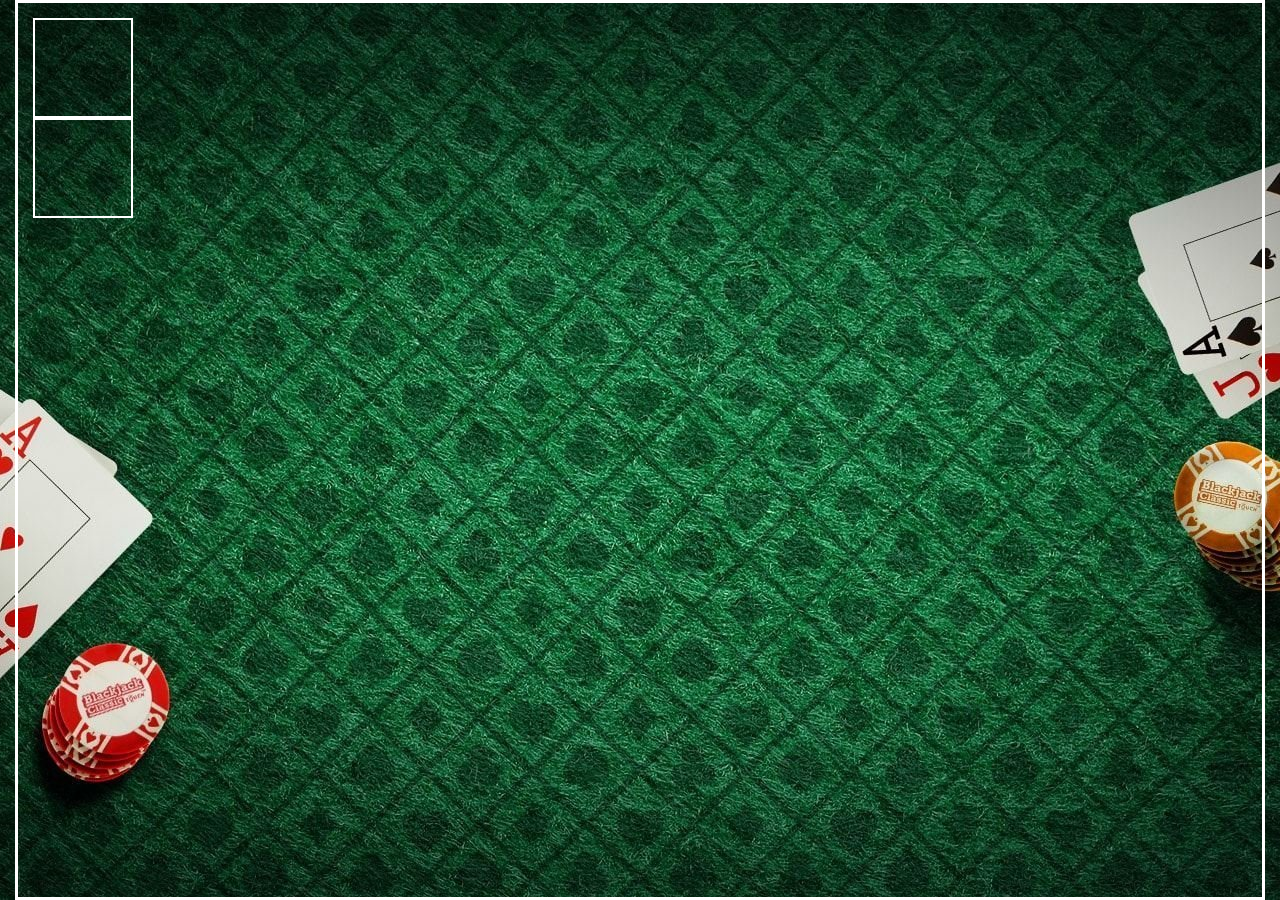
==== black-jack.html @ af6d01d6 "add black jack" ====
﻿<!DOCTYPE html>
<html lang="ru">
  <head>
    <meta charset="UTF-8" />
    <meta http-equiv="X-UA-Compatible" content="IE=edge" />
    <meta name="viewport" content="width=device-width, initial-scale=1.0" />
    <link rel="stylesheet" href="css/black-jack/main.css" />
    <link rel="stylesheet" href="css/normalize.css" />
    <link rel="stylesheet" href="css/default.css" />
    <script defer src="js/black-jack/script.js"></script>
    <title>Black Jack</title>
  </head>
  <body>
    <section class="section field__section">
      <div class="croupier__field">
        <div class="container">
          <div class="card"></div>
          <div class="card"></div>
        </div>
      </div>
    </section>
  </body>
</html>
---- css/black-jack/main.css ----
﻿html {
    background: url(../../img/black-jack/phone.jpg) center no-repeat;
    width: 100%;
    height: 100vh;
    background-size: cover;
    display: block;
}

.container {
    max-width: 1250px;
    margin: 0 auto;
    width: 100%;
    height: 100vh;
    border: 3px solid white;
    padding: 15px;
}

.card {
    width: 100px;
    height: 100px;
    border: 2px solid white;
}
---- css/default.css ----
﻿* {
    padding: 0;
    margin: 0;
    border: 0;
}

*,*:before,*:after {
    -moz-box-sizing: border-box;
    -webkit-box-sizing: border-box;
    box-sizing: border-box;
}

:focus,:active {
    outline: none;
}

a {
    text-decoration: none;
}

a:focus,a:active {
    outline: none;
}

a:hover {
    outline: none;
    text-decoration: none;
}

nav,footer,header,aside {
    display: block;
}

html,body {
    height: 100%;
    width: 100%;
    font-size: 100%;
    line-height: 1;
    font-size: 14px;
    -ms-text-size-adjust: 100%;
    -moz-text-size-adjust: 100%;
    -webkit-text-size-adjust: 100%;
}

input,button,textarea {
    font-family: inherit;
}

input::-ms-clear{
    display: none;
}

button::-moz-focus-inner {
    padding: 0;
    border: 0;
}

a,a:visited {
    text-decoration: none;
}


ul,li {
    list-style: none;
}

h1,h2,h3,h4,h5,h6 {
    font-size: inherit;
}
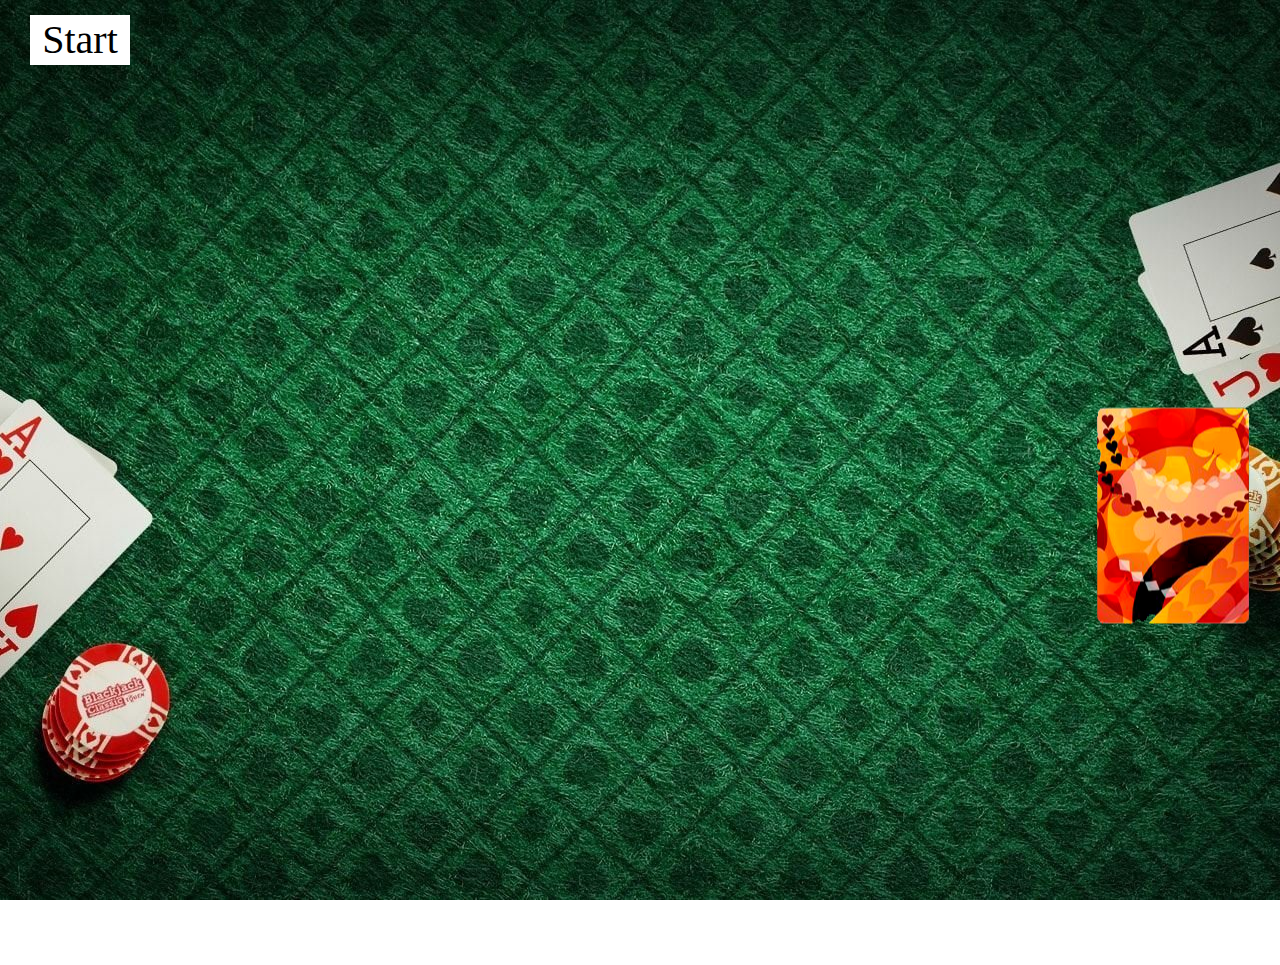
==== commit ff154f0f: "add js" ====
--- a/black-jack.html
+++ b/black-jack.html
@@ -11,13 +11,27 @@
     <title>Black Jack</title>
   </head>
   <body>
-    <section class="section field__section">
-      <div class="croupier__field">
-        <div class="container">
-          <div class="card"></div>
-          <div class="card"></div>
+    <div class="container">
+      <section class="section">
+        <button class="start">Start</button>
+        <div class="field field__croupier">
+          <div class="card opacity-off"></div>
+          <div class="card opacity-off"></div>
         </div>
-      </div>
-    </section>
+        <div class="field field__deck">
+          <div class="card card__deck"></div>
+        </div>
+        <div class="field field__players">
+          <div class="players__cards">
+            <div class="card card__player opacity-off"></div>
+            <div class="card opacity-off"></div>
+          </div>
+          <div class="players__cards">
+            <div class="card card__player opacity-off"></div>
+            <div class="card opacity-off"></div>
+          </div>
+        </div>
+      </section>
+    </div>
   </body>
 </html>
--- a/css/black-jack/main.css
+++ b/css/black-jack/main.css
@@ -11,12 +11,75 @@
     margin: 0 auto;
     width: 100%;
     height: 100vh;
-    border: 3px solid white;
     padding: 15px;
 }
 
 .card {
+    max-width: 155px;
+    height: 220px;
+    width: 100%;
+    background: url(../../img/black-jack/cards/deck.png) center no-repeat;
+    background-size: cover;
+}
+
+.field {
+    display: flex;
+    width: 100%;
+    height: 33.33vh;
+    flex: 1 1 0;
+    justify-content: space-between;
+    align-items: center;
+}
+
+.field__croupier {
+    padding: 0 40px;
+    width: 100%;
+    max-width: 400px;
+    margin: 0 auto;
+}
+
+.field__deck {
+    justify-content: end;
+}
+
+.field__players {
+    width: 50%;
+    margin: 0 auto;
+}
+
+.players__cards {
+    display: flex;
+    width: 100%;
+    position: relative;
+}
+
+.card__player {
+    position: absolute;
+    top: 0;
+    left: 15%;
+}
+
+.start {
     width: 100px;
-    height: 100px;
-    border: 2px solid white;
+    height: 50px;
+    color: black;
+    background-color: #fff;
+    font-size: 40px;
+    cursor: pointer;
+}
+
+.start:hover {
+    background-color: rgb(151, 143, 143);
+}
+
+.card__deck {
+    opacity: 1;
+}
+
+.opacity-on {
+    opacity: 1;
+}
+
+.opacity-off {
+    opacity: 0;
 }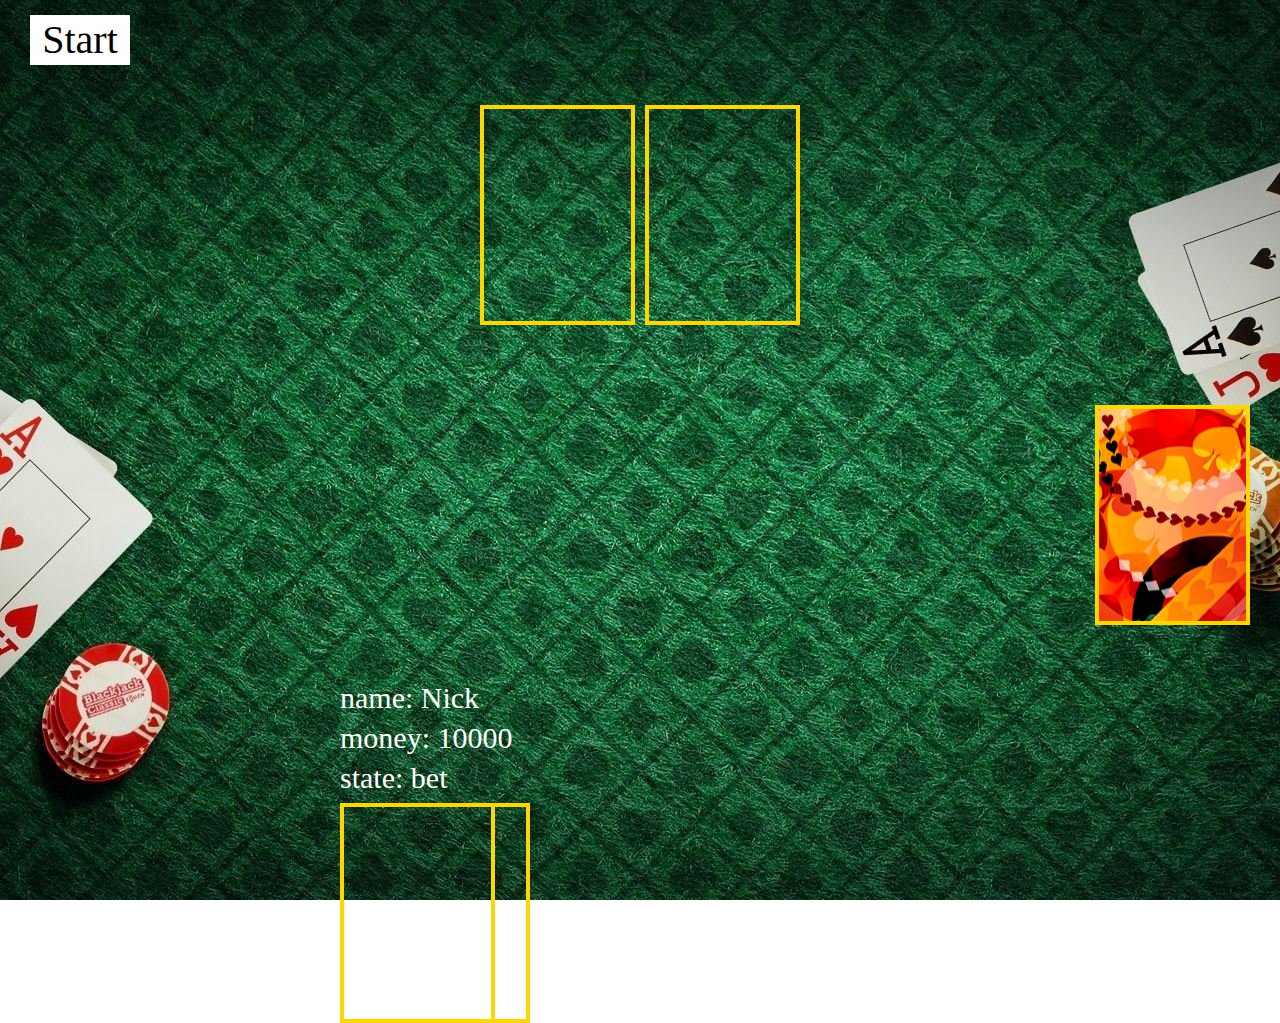
==== commit aa7befce: "add some functional" ====
--- a/black-jack.html
+++ b/black-jack.html
@@ -15,20 +15,33 @@
       <section class="section">
         <button class="start">Start</button>
         <div class="field field__croupier">
-          <div class="card opacity-off"></div>
-          <div class="card opacity-off"></div>
+          <div class="card"></div>
+          <div class="card"></div>
         </div>
         <div class="field field__deck">
-          <div class="card card__deck"></div>
+          <div class="card__deck opacity-on"></div>
         </div>
         <div class="field field__players">
-          <div class="players__cards">
-            <div class="card card__player opacity-off"></div>
-            <div class="card opacity-off"></div>
-          </div>
-          <div class="players__cards">
-            <div class="card card__player opacity-off"></div>
-            <div class="card opacity-off"></div>
+          <div class="user">
+            <div class="user__action opacity-off">
+              <div class="action__separate">
+                <button class="action__button">Разделить</button>
+                <button class="action__button">Еще</button>
+              </div>
+              <div class="action__separate">
+                <button class="action__button">Удвоить</button>
+                <button class="action__button">Хватит</button>
+              </div>
+            </div>
+            <div class="user__info">
+              <p class="user__name">name: Nick</p>
+              <p class="user__money">money: 10000</p>
+              <p class="user__state">state: bet</p>
+            </div>
+            <div class="players__cards">
+              <div class="card card__player"></div>
+              <div class="card"></div>
+            </div>
           </div>
         </div>
       </section>
--- a/css/black-jack/main.css
+++ b/css/black-jack/main.css
@@ -14,12 +14,17 @@
     padding: 15px;
 }
 
-.card {
+.card,
+.card__deck {
     max-width: 155px;
     height: 220px;
     width: 100%;
-    background: url(../../img/black-jack/cards/deck.png) center no-repeat;
     background-size: cover;
+    border: 4px solid gold;
+}
+
+.card__deck {
+    background: url(../../img/black-jack/main-deck.png) center no-repeat;
 }
 
 .field {
@@ -43,7 +48,8 @@
 }
 
 .field__players {
-    width: 50%;
+    max-width: 600px;
+    width: 100%;
     margin: 0 auto;
 }
 
@@ -56,7 +62,8 @@
 .card__player {
     position: absolute;
     top: 0;
-    left: 15%;
+    left: 20%;
+    border-left: 0;
 }
 
 .start {
@@ -72,14 +79,42 @@
     background-color: rgb(151, 143, 143);
 }
 
-.card__deck {
-    opacity: 1;
-}
-
 .opacity-on {
     opacity: 1;
 }
 
 .opacity-off {
     opacity: 0;
+}
+
+.user__money,
+.user__state,
+.user__name {
+    color: white;
+    font-size: 30px;
+    margin-bottom: 10px;
+}
+
+.action__button {
+    display: block;
+    font-size: 25px;
+    margin-bottom: 5px;
+    color: white;
+    background-color: transparent;
+    cursor: pointer;
+    border: 2px solid white;
+    transition: background-color .2s linear,
+    color .2s linear;
+}
+
+.action__button:hover {
+    background-color: white;
+    color: black;
+}
+
+.action__separate {
+    display: flex;
+    width: 100%;
+    justify-content: space-between;
+    align-items: center;
 }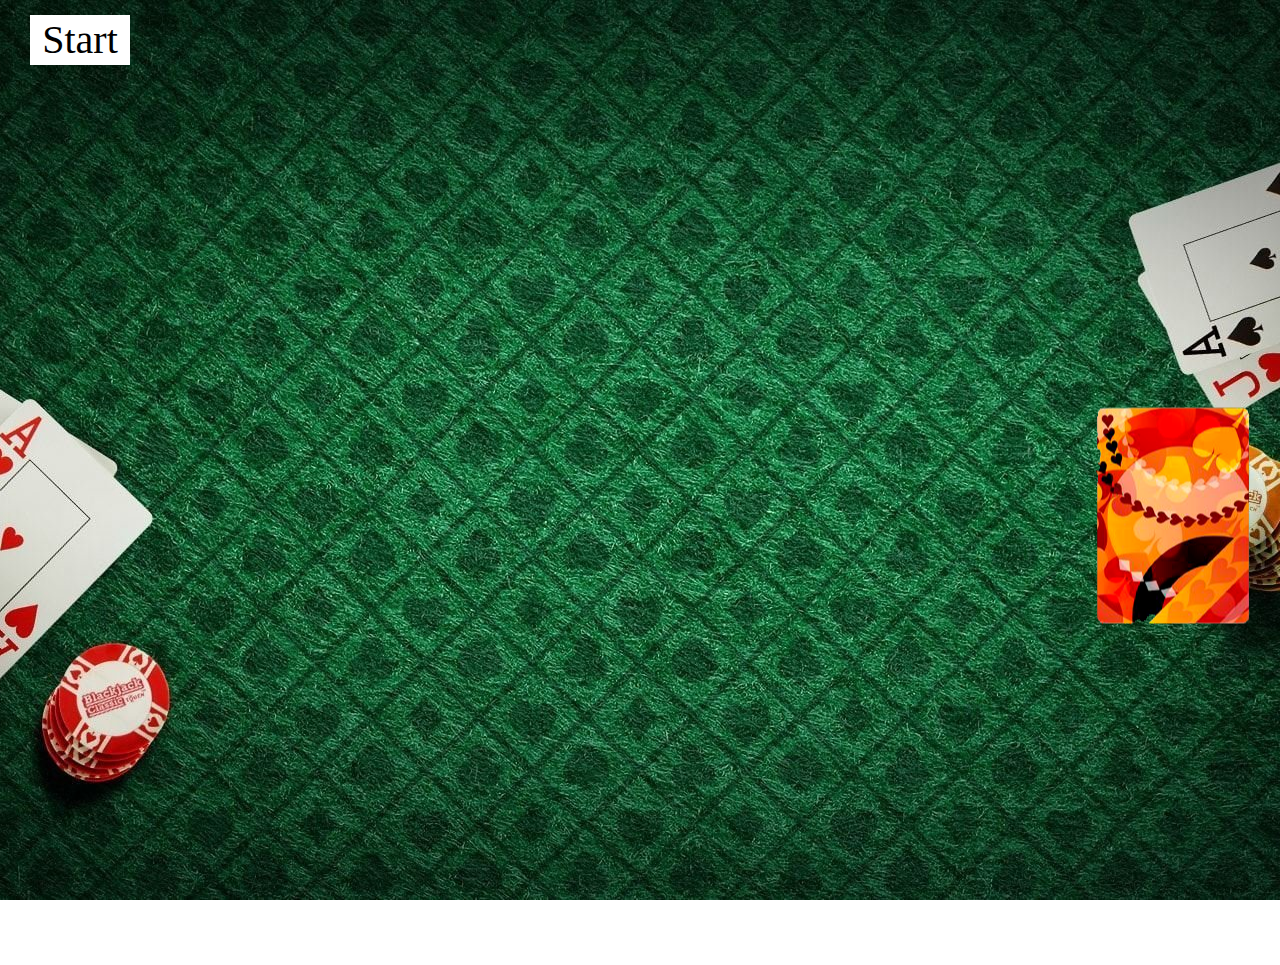
==== commit 0702789f: "add oop" ====
--- a/black-jack.html
+++ b/black-jack.html
@@ -21,29 +21,7 @@
         <div class="field field__deck">
           <div class="card__deck opacity-on"></div>
         </div>
-        <div class="field field__players">
-          <div class="user">
-            <div class="user__action opacity-off">
-              <div class="action__separate">
-                <button class="action__button">Разделить</button>
-                <button class="action__button">Еще</button>
-              </div>
-              <div class="action__separate">
-                <button class="action__button">Удвоить</button>
-                <button class="action__button">Хватит</button>
-              </div>
-            </div>
-            <div class="user__info">
-              <p class="user__name">name: Nick</p>
-              <p class="user__money">money: 10000</p>
-              <p class="user__state">state: bet</p>
-            </div>
-            <div class="players__cards">
-              <div class="card card__player"></div>
-              <div class="card"></div>
-            </div>
-          </div>
-        </div>
+        <div class="field field__players"></div>
       </section>
     </div>
   </body>
--- a/css/black-jack/main.css
+++ b/css/black-jack/main.css
@@ -20,7 +20,6 @@
     height: 220px;
     width: 100%;
     background-size: cover;
-    border: 4px solid gold;
 }
 
 .card__deck {
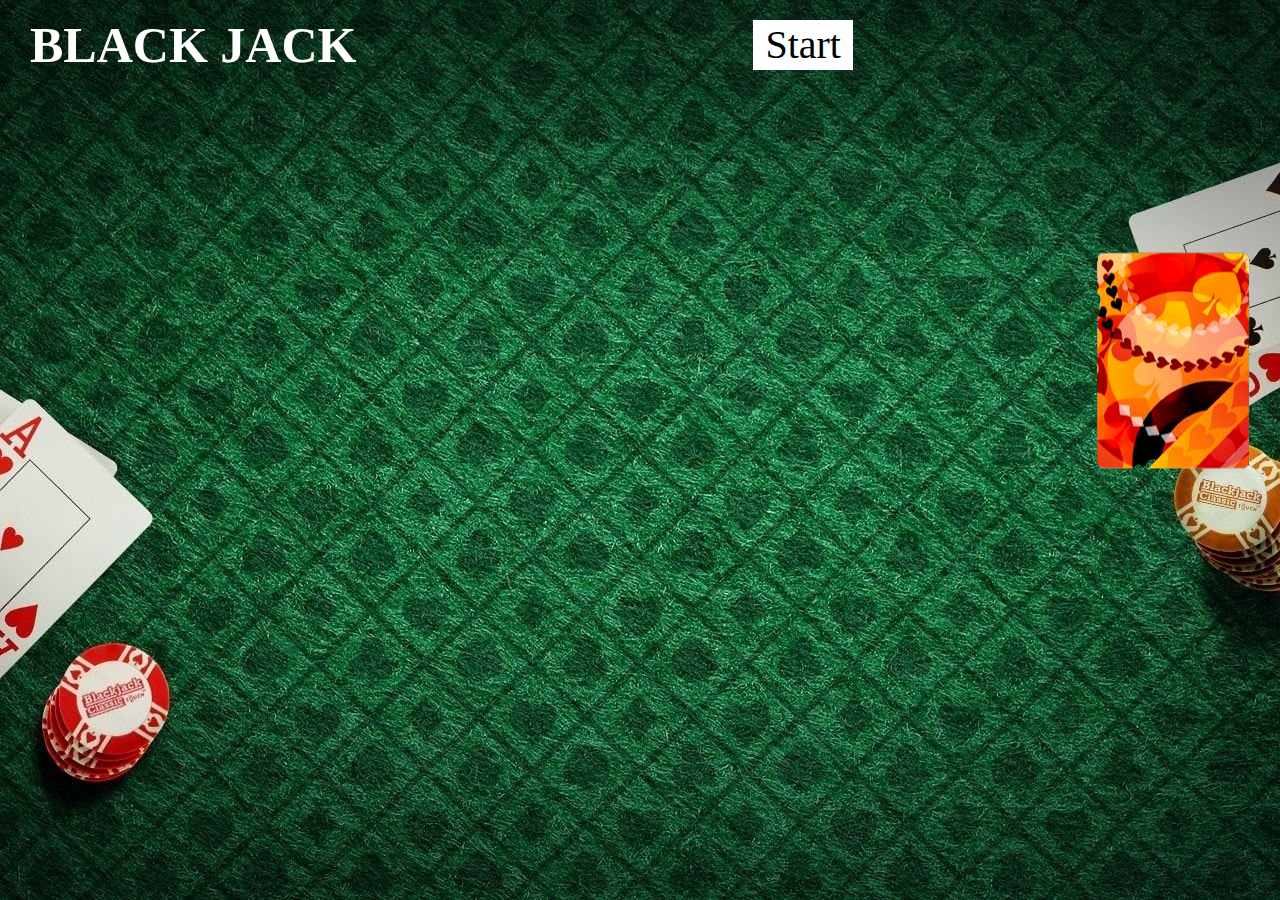
==== commit c4fe12fc: "refactoring" ====
--- a/black-jack.html
+++ b/black-jack.html
@@ -13,13 +13,16 @@
   <body>
     <div class="container">
       <section class="section">
-        <button class="start">Start</button>
+        <div class="main__components">
+          <h1 class="heading main__heading">Black Jack</h1>
+          <button class="start">Start</button>
+        </div>
         <div class="field field__croupier">
           <div class="card"></div>
           <div class="card"></div>
         </div>
         <div class="field field__deck">
-          <div class="card__deck opacity-on"></div>
+          <div class="card__deck"></div>
         </div>
         <div class="field field__players"></div>
       </section>
--- a/css/black-jack/main.css
+++ b/css/black-jack/main.css
@@ -1,7 +1,9 @@
-﻿html {
+﻿/* Main */
+
+html {
     background: url(../../img/black-jack/phone.jpg) center no-repeat;
     width: 100%;
-    height: 100vh;
+    height: 100%;
     background-size: cover;
     display: block;
 }
@@ -11,8 +13,30 @@
     margin: 0 auto;
     width: 100%;
     height: 100vh;
-    padding: 15px;
+    padding: 0 15px;
 }
+
+.opacity-off {
+    opacity: 0;
+}
+
+.heading {
+    color: white;
+    font-size: 50px;
+}
+
+.main__components {
+    display: flex;
+    align-items: center;
+    justify-content: center;
+    height: 10vh;
+}
+
+.main__heading {
+    text-transform: uppercase;
+}
+
+/* Cards */
 
 .card,
 .card__deck {
@@ -26,10 +50,11 @@
     background: url(../../img/black-jack/main-deck.png) center no-repeat;
 }
 
+/* Field */
+
 .field {
     display: flex;
     width: 100%;
-    height: 33.33vh;
     flex: 1 1 0;
     justify-content: space-between;
     align-items: center;
@@ -40,17 +65,23 @@
     width: 100%;
     max-width: 400px;
     margin: 0 auto;
+    height: 20vh;
 }
 
 .field__deck {
     justify-content: end;
+    height: 20vh;
 }
 
 .field__players {
-    max-width: 600px;
+    max-width: 1250px;
     width: 100%;
     margin: 0 auto;
+    height: 50vh;
+    justify-content: center;
 }
+
+/* Players */
 
 .players__cards {
     display: flex;
@@ -65,6 +96,8 @@
     border-left: 0;
 }
 
+/* Start */
+
 .start {
     width: 100px;
     height: 50px;
@@ -72,18 +105,23 @@
     background-color: #fff;
     font-size: 40px;
     cursor: pointer;
+    margin: 0 auto;
 }
 
 .start:hover {
     background-color: rgb(151, 143, 143);
 }
 
-.opacity-on {
-    opacity: 1;
+/* User */
+
+.user {
+    border: 2px dashed white;
+    border-radius: 10%;
+    padding: 15px 30px 10px 15px;
 }
 
-.opacity-off {
-    opacity: 0;
+.user:not(:last-child) {
+    margin-right: 15px;
 }
 
 .user__money,
@@ -94,10 +132,13 @@
     margin-bottom: 10px;
 }
 
+/* Action */
+
 .action__button {
     display: block;
     font-size: 25px;
-    margin-bottom: 5px;
+    margin: 5px;
+    padding: 2px;
     color: white;
     background-color: transparent;
     cursor: pointer;
@@ -114,6 +155,5 @@
 .action__separate {
     display: flex;
     width: 100%;
-    justify-content: space-between;
     align-items: center;
 }